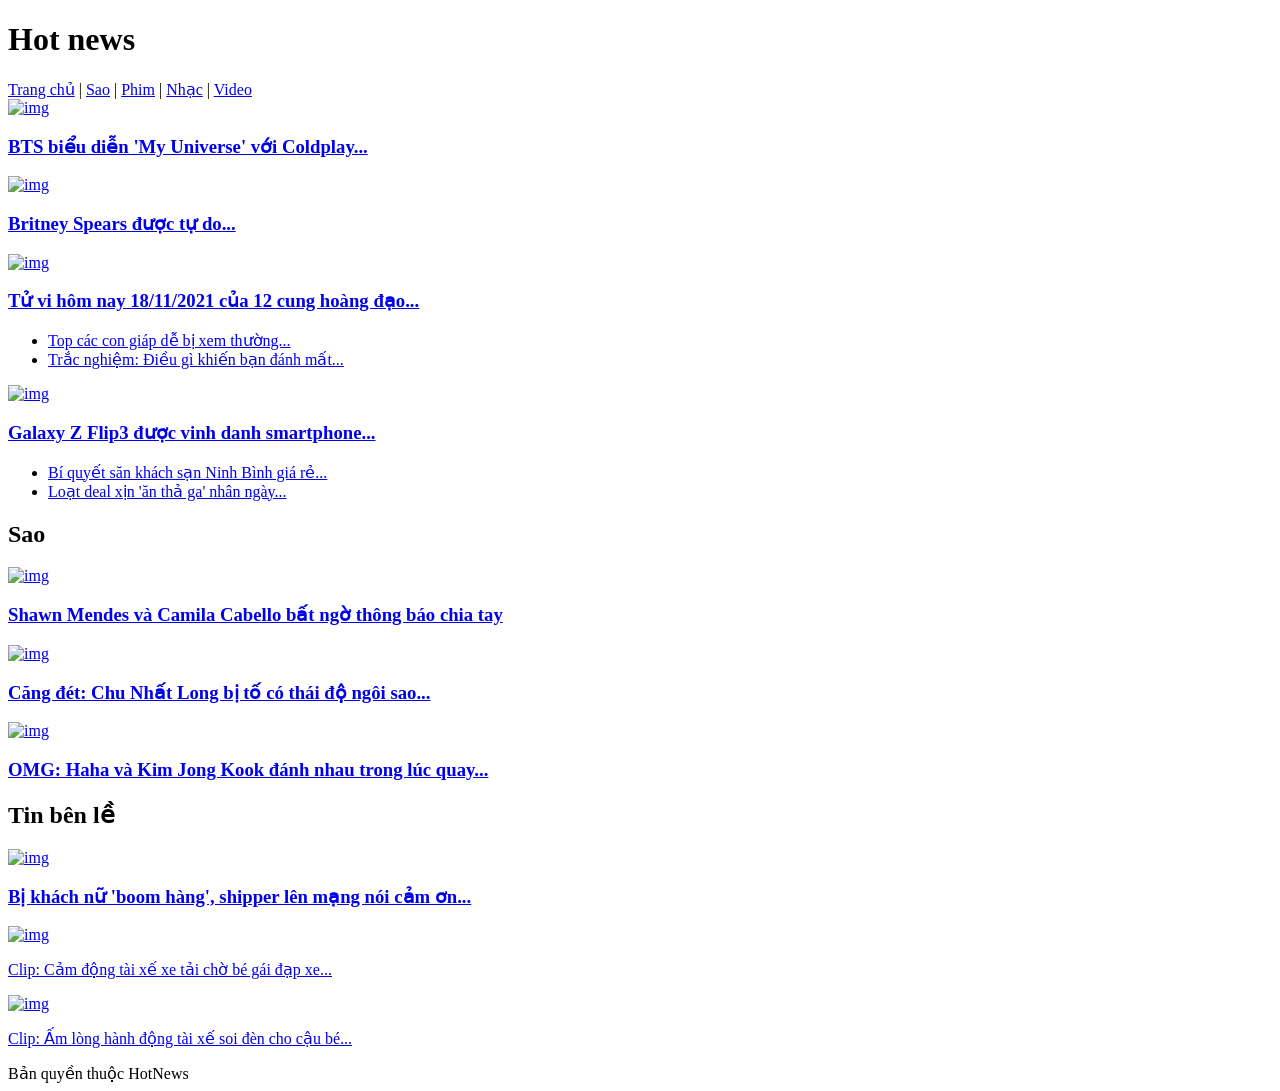
==== index.html @ 6bdab920 "Rename 1.html to index.html" ====
<!DOCTYPE html>
<html lang="vi">
<head>
    <meta charset="UTF-8">
    <title>Hot news</title>
    <link rel="stylesheet" href="style.css">
</head>
<body>

    <div class="container">
        <!-- Logo -->
        <h1 class="logo">Hot news</h1>

        <!-- Menu -->
        <div class="menu">
            <a href="#">Trang chủ</a> |
            <a href="#">Sao</a> |
            <a href="#">Phim</a> |
            <a href="#">Nhạc</a> |
            <a href="#">Video</a>
        </div>

        <!-- PHẦN 1: HOT NEWS (3 CỘT) -->
        <div class="section-1">
            <!-- Cột 1 -->
            <div class="col">
                <a href="#" class="card">
                    <img src="https://via.placeholder.com/300x180" alt="img">
                    <h3>BTS biểu diễn 'My Universe' với Coldplay...</h3>
                </a>
                <a href="#" class="card">
                    <img src="https://via.placeholder.com/300x180" alt="img">
                    <h3>Britney Spears được tự do...</h3>
                </a>
            </div>

            <!-- Cột 2 -->
            <div class="col">
                <a href="#" class="card">
                    <img src="https://via.placeholder.com/300x180" alt="img">
                    <h3>Tử vi hôm nay 18/11/2021 của 12 cung hoàng đạo...</h3>
                </a>
                <ul class="sub-list">
                    <li><a href="#">Top các con giáp dễ bị xem thường...</a></li>
                    <li><a href="#">Trắc nghiệm: Điều gì khiến bạn đánh mất...</a></li>
                </ul>
            </div>

            <!-- Cột 3 -->
            <div class="col">
                <a href="#" class="card">
                    <img src="https://via.placeholder.com/300x180" alt="img">
                    <h3>Galaxy Z Flip3 được vinh danh smartphone...</h3>
                </a>
                <ul class="sub-list">
                    <li><a href="#">Bí quyết săn khách sạn Ninh Bình giá rẻ...</a></li>
                    <li><a href="#">Loạt deal xịn 'ăn thả ga' nhân ngày...</a></li>
                </ul>
            </div>
        </div>

        <!-- PHẦN 2: SAO (Nền hồng) -->
        <div class="section-2">
            <h2>Sao</h2>
            <div class="row">
                <a href="#" class="card-pink">
                    <img src="https://via.placeholder.com/300x180" alt="img">
                    <h3>Shawn Mendes và Camila Cabello bất ngờ thông báo chia tay</h3>
                </a>
                <a href="#" class="card-pink">
                    <img src="https://via.placeholder.com/300x180" alt="img">
                    <h3>Căng đét: Chu Nhất Long bị tố có thái độ ngôi sao...</h3>
                </a>
                <a href="#" class="card-pink">
                    <img src="https://via.placeholder.com/300x180" alt="img">
                    <h3>OMG: Haha và Kim Jong Kook đánh nhau trong lúc quay...</h3>
                </a>
            </div>
        </div>

        <!-- PHẦN 3: TIN BÊN LỀ (Nền vàng nhạt) -->
        <div class="section-3">
            <h2>Tin bên lề</h2>
            <div class="row">
                <!-- Tin lớn bên trái -->
                <a href="#" class="card-side-left">
                    <img src="https://via.placeholder.com/400x220" alt="img">
                    <h3>Bị khách nữ 'boom hàng', shipper lên mạng nói cảm ơn...</h3>
                </a>

                <!-- Dãy tin nhỏ bên phải -->
                <div class="card-side-right">
                    <a href="#" class="item-small">
                        <img src="https://via.placeholder.com/120x80" alt="img">
                        <p>Clip: Cảm động tài xế xe tải chờ bé gái đạp xe...</p>
                    </a>
                    <a href="#" class="item-small">
                        <img src="https://via.placeholder.com/120x80" alt="img">
                        <p>Clip: Ấm lòng hành động tài xế soi đèn cho cậu bé...</p>
                    </a>
                </div>
            </div>
        </div>

        <!-- Footer -->
        <div class="footer">
            Bản quyền thuộc HotNews
        </div>
    </div>

</body>
</html>
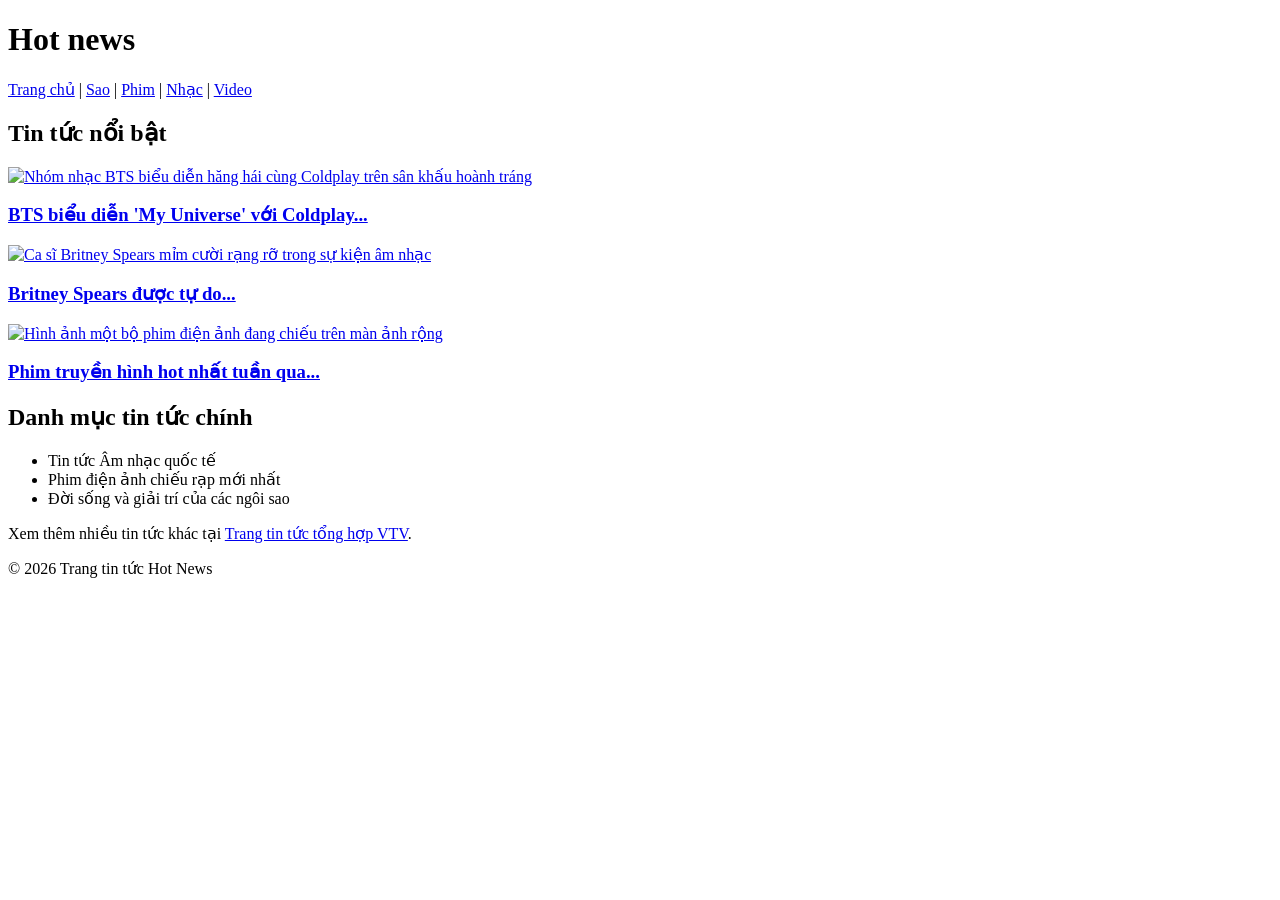
==== commit cb7e8bd6: "Update index.html" ====
--- a/index.html
+++ b/index.html
@@ -2,111 +2,72 @@
 <html lang="vi">
 <head>
     <meta charset="UTF-8">
+    <meta name="viewport" content="width=device-width, initial-scale=1.0">
     <title>Hot news</title>
     <link rel="stylesheet" href="style.css">
 </head>
 <body>
 
-    <div class="container">
+    <!-- THẺ NGỮ NGHĨA 1: <header> -->
+    <header class="container">
         <!-- Logo -->
         <h1 class="logo">Hot news</h1>
 
-        <!-- Menu -->
-        <div class="menu">
+        <!-- THẺ NGỮ NGHĨA 2: <nav> cho menu -->
+        <nav class="menu">
             <a href="#">Trang chủ</a> |
             <a href="#">Sao</a> |
             <a href="#">Phim</a> |
             <a href="#">Nhạc</a> |
             <a href="#">Video</a>
-        </div>
+        </nav>
+    </header>
 
+    <!-- THẺ NGỮ NGHĨA 3: <main> cho nội dung chính -->
+    <main class="container">
         <!-- PHẦN 1: HOT NEWS (3 CỘT) -->
-        <div class="section-1">
-            <!-- Cột 1 -->
+        <section class="section-1">
+            <!-- Tiêu đề cấp 2 đúng thứ tự -->
+            <h2>Tin tức nổi bật</h2>
+
             <div class="col">
-                <a href="#" class="card">
-                    <img src="https://via.placeholder.com/300x180" alt="img">
+                <a href="https://vtv.vn" target="_blank" class="card">
+                    <img src="https://picsum.photos/id/1018/300/180" alt="Nhóm nhạc BTS biểu diễn hăng hái cùng Coldplay trên sân khấu hoành tráng">
                     <h3>BTS biểu diễn 'My Universe' với Coldplay...</h3>
                 </a>
-                <a href="#" class="card">
-                    <img src="https://via.placeholder.com/300x180" alt="img">
+
+                <a href="https://vtv.vn" target="_blank" class="card">
+                    <img src="https://picsum.photos/id/1015/300/180" alt="Ca sĩ Britney Spears mỉm cười rạng rỡ trong sự kiện âm nhạc">
                     <h3>Britney Spears được tự do...</h3>
                 </a>
-            </div>
 
-            <!-- Cột 2 -->
-            <div class="col">
-                <a href="#" class="card">
-                    <img src="https://via.placeholder.com/300x180" alt="img">
-                    <h3>Tử vi hôm nay 18/11/2021 của 12 cung hoàng đạo...</h3>
-                </a>
-                <ul class="sub-list">
-                    <li><a href="#">Top các con giáp dễ bị xem thường...</a></li>
-                    <li><a href="#">Trắc nghiệm: Điều gì khiến bạn đánh mất...</a></li>
-                </ul>
-            </div>
-
-            <!-- Cột 3 -->
-            <div class="col">
-                <a href="#" class="card">
-                    <img src="https://via.placeholder.com/300x180" alt="img">
-                    <h3>Galaxy Z Flip3 được vinh danh smartphone...</h3>
-                </a>
-                <ul class="sub-list">
-                    <li><a href="#">Bí quyết săn khách sạn Ninh Bình giá rẻ...</a></li>
-                    <li><a href="#">Loạt deal xịn 'ăn thả ga' nhân ngày...</a></li>
-                </ul>
-            </div>
-        </div>
-
-        <!-- PHẦN 2: SAO (Nền hồng) -->
-        <div class="section-2">
-            <h2>Sao</h2>
-            <div class="row">
-                <a href="#" class="card-pink">
-                    <img src="https://via.placeholder.com/300x180" alt="img">
-                    <h3>Shawn Mendes và Camila Cabello bất ngờ thông báo chia tay</h3>
-                </a>
-                <a href="#" class="card-pink">
-                    <img src="https://via.placeholder.com/300x180" alt="img">
-                    <h3>Căng đét: Chu Nhất Long bị tố có thái độ ngôi sao...</h3>
-                </a>
-                <a href="#" class="card-pink">
-                    <img src="https://via.placeholder.com/300x180" alt="img">
-                    <h3>OMG: Haha và Kim Jong Kook đánh nhau trong lúc quay...</h3>
+                <a href="https://vtv.vn" target="_blank" class="card">
+                    <img src="https://picsum.photos/id/1019/300/180" alt="Hình ảnh một bộ phim điện ảnh đang chiếu trên màn ảnh rộng">
+                    <h3>Phim truyền hình hot nhất tuần qua...</h3>
                 </a>
             </div>
-        </div>
+        </section>
 
-        <!-- PHẦN 3: TIN BÊN LỀ (Nền vàng nhạt) -->
-        <div class="section-3">
-            <h2>Tin bên lề</h2>
-            <div class="row">
-                <!-- Tin lớn bên trái -->
-                <a href="#" class="card-side-left">
-                    <img src="https://via.placeholder.com/400x220" alt="img">
-                    <h3>Bị khách nữ 'boom hàng', shipper lên mạng nói cảm ơn...</h3>
-                </a>
+        <!-- BỔ SUNG DANH SÁCH (BẮT BUỘC THEO ĐỀ BÀI) -->
+        <section>
+            <h2>Danh mục tin tức chính</h2>
+            <ul>
+                <li>Tin tức Âm nhạc quốc tế</li>
+                <li>Phim điện ảnh chiếu rạp mới nhất</li>
+                <li>Đời sống và giải trí của các ngôi sao</li>
+            </ul>
+        </section>
 
-                <!-- Dãy tin nhỏ bên phải -->
-                <div class="card-side-right">
-                    <a href="#" class="item-small">
-                        <img src="https://via.placeholder.com/120x80" alt="img">
-                        <p>Clip: Cảm động tài xế xe tải chờ bé gái đạp xe...</p>
-                    </a>
-                    <a href="#" class="item-small">
-                        <img src="https://via.placeholder.com/120x80" alt="img">
-                        <p>Clip: Ấm lòng hành động tài xế soi đèn cho cậu bé...</p>
-                    </a>
-                </div>
-            </div>
-        </div>
+        <!-- BỔ SUNG LIÊN KẾT NGOÀI (BẮT BUỘC THEO ĐỀ BÀI) -->
+        <section>
+            <p>Xem thêm nhiều tin tức khác tại <a href="https://vtv.vn" target="_blank" rel="noopener noreferrer">Trang tin tức tổng hợp VTV</a>.</p>
+        </section>
+    </main>
 
-        <!-- Footer -->
-        <div class="footer">
-            Bản quyền thuộc HotNews
-        </div>
-    </div>
+    <!-- THẺ NGỮ NGHĨA 4: <footer> -->
+    <footer>
+        <p>&copy; 2026 Trang tin tức Hot News</p>
+    </footer>
 
 </body>
 </html>
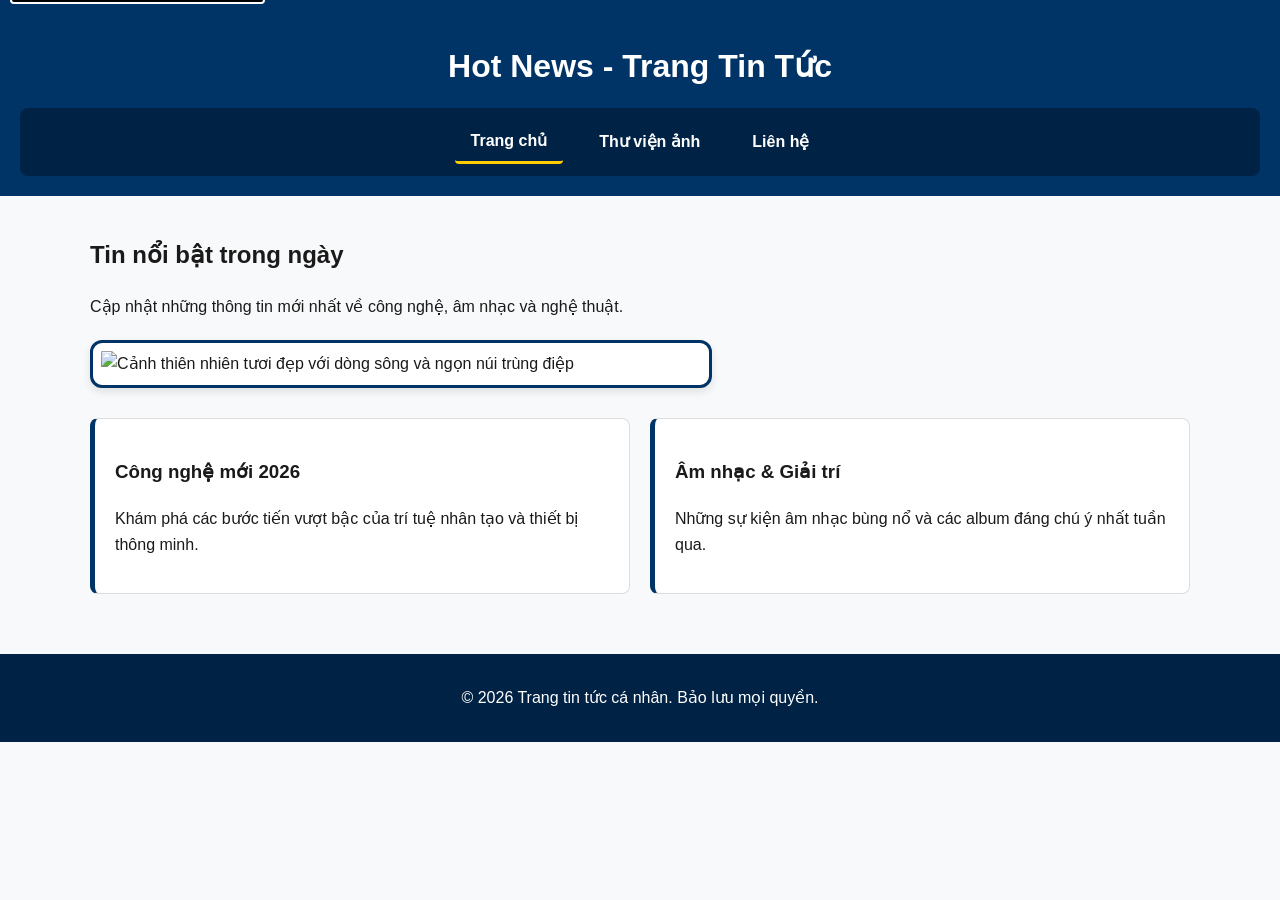
==== commit 38cadf59: "Rename Index.html to index.html" ====
--- a/index.html
+++ b/index.html
@@ -1,73 +1,52 @@
-<!DOCTYPE html>
-<html lang="vi">
-<head>
-    <meta charset="UTF-8">
-    <meta name="viewport" content="width=device-width, initial-scale=1.0">
-    <title>Hot news</title>
-    <link rel="stylesheet" href="style.css">
-</head>
-<body>
-
-    <!-- THẺ NGỮ NGHĨA 1: <header> -->
-    <header class="container">
-        <!-- Logo -->
-        <h1 class="logo">Hot news</h1>
-
-        <!-- THẺ NGỮ NGHĨA 2: <nav> cho menu -->
-        <nav class="menu">
-            <a href="#">Trang chủ</a> |
-            <a href="#">Sao</a> |
-            <a href="#">Phim</a> |
-            <a href="#">Nhạc</a> |
-            <a href="#">Video</a>
-        </nav>
-    </header>
-
-    <!-- THẺ NGỮ NGHĨA 3: <main> cho nội dung chính -->
-    <main class="container">
-        <!-- PHẦN 1: HOT NEWS (3 CỘT) -->
-        <section class="section-1">
-            <!-- Tiêu đề cấp 2 đúng thứ tự -->
-            <h2>Tin tức nổi bật</h2>
-
-            <div class="col">
-                <a href="https://vtv.vn" target="_blank" class="card">
-                    <img src="https://picsum.photos/id/1018/300/180" alt="Nhóm nhạc BTS biểu diễn hăng hái cùng Coldplay trên sân khấu hoành tráng">
-                    <h3>BTS biểu diễn 'My Universe' với Coldplay...</h3>
-                </a>
-
-                <a href="https://vtv.vn" target="_blank" class="card">
-                    <img src="https://picsum.photos/id/1015/300/180" alt="Ca sĩ Britney Spears mỉm cười rạng rỡ trong sự kiện âm nhạc">
-                    <h3>Britney Spears được tự do...</h3>
-                </a>
-
-                <a href="https://vtv.vn" target="_blank" class="card">
-                    <img src="https://picsum.photos/id/1019/300/180" alt="Hình ảnh một bộ phim điện ảnh đang chiếu trên màn ảnh rộng">
-                    <h3>Phim truyền hình hot nhất tuần qua...</h3>
-                </a>
-            </div>
-        </section>
-
-        <!-- BỔ SUNG DANH SÁCH (BẮT BUỘC THEO ĐỀ BÀI) -->
-        <section>
-            <h2>Danh mục tin tức chính</h2>
-            <ul>
-                <li>Tin tức Âm nhạc quốc tế</li>
-                <li>Phim điện ảnh chiếu rạp mới nhất</li>
-                <li>Đời sống và giải trí của các ngôi sao</li>
-            </ul>
-        </section>
-
-        <!-- BỔ SUNG LIÊN KẾT NGOÀI (BẮT BUỘC THEO ĐỀ BÀI) -->
-        <section>
-            <p>Xem thêm nhiều tin tức khác tại <a href="https://vtv.vn" target="_blank" rel="noopener noreferrer">Trang tin tức tổng hợp VTV</a>.</p>
-        </section>
-    </main>
-
-    <!-- THẺ NGỮ NGHĨA 4: <footer> -->
-    <footer>
-        <p>&copy; 2026 Trang tin tức Hot News</p>
-    </footer>
-
-</body>
-</html>
+<!DOCTYPE html>
+<html lang="vi">
+<head>
+    <meta charset="UTF-8">
+    <meta name="viewport" content="width=device-width, initial-scale=1.0">
+    <title>Trang chủ - Tin tức & Đời sống</title>
+    <!-- Yêu cầu: Liên kết tệp CSS chính xác -->
+    <link rel="stylesheet" href="baitap2.css">
+</head>
+<body>
+
+    <!-- Yêu cầu 4: Skip to Main Content Link -->
+    <a href="#main-content" class="skip-link">Chuyển đến Nội dung chính</a>
+
+    <header>
+        <h1>Hot News - Trang Tin Tức</h1>
+        <!-- Yêu cầu 5 & 8: Điều hướng đẹp mắt sử dụng Flexbox -->
+        <nav class="navbar">
+            <a href="index.html" class="nav-link active">Trang chủ</a>
+            <a href="gallery.html" class="nav-link">Thư viện ảnh</a>
+            <a href="contact.html" class="nav-link">Liên hệ</a>
+        </nav>
+    </header>
+
+    <!-- Thẻ main với id để nhận Skip Link -->
+    <main id="main-content">
+        <section class="hero">
+            <h2>Tin nổi bật trong ngày</h2>
+            <p>Cập nhật những thông tin mới nhất về công nghệ, âm nhạc và nghệ thuật.</p>
+            <!-- Thẻ img dùng Box Model -->
+            <img src="https://picsum.photos/id/1018/600/350" alt="Cảnh thiên nhiên tươi đẹp với dòng sông và ngọn núi trùng điệp" class="styled-img">
+        </section>
+
+        <!-- Yêu cầu 7: Sử dụng CSS Grid cho bố cục 2 cột -->
+        <section class="grid-container">
+            <article class="grid-card">
+                <h3>Công nghệ mới 2026</h3>
+                <p>Khám phá các bước tiến vượt bậc của trí tuệ nhân tạo và thiết bị thông minh.</p>
+            </article>
+            <article class="grid-card">
+                <h3>Âm nhạc & Giải trí</h3>
+                <p>Những sự kiện âm nhạc bùng nổ và các album đáng chú ý nhất tuần qua.</p>
+            </article>
+        </section>
+    </main>
+
+    <footer>
+        <p>&copy; 2026 Trang tin tức cá nhân. Bảo lưu mọi quyền.</p>
+    </footer>
+
+</body>
+</html>
--- a/baitap2.css
+++ b/baitap2.css
@@ -0,0 +1,180 @@
+/* =========================================================
+   1. CẤU HÌNH CHUNG & ĐẢM BẢO TƯƠNG PHẢN (WAVE ACCESSIBILITY)
+   ========================================================= */
+
+body {
+    font-family: Arial, Helvetica, sans-serif;
+    color: #1a1a1a;             /* Chữ đen đậm đảm bảo độ tương phản cao */
+    background-color: #f8f9fa;  /* Nền xám rất nhẹ */
+    line-height: 1.6;
+    margin: 0;
+    padding: 0;
+}
+
+main {
+    padding: 20px;
+    max-width: 1100px;
+    margin: 0 auto;
+}
+
+/* =========================================================
+   2. YÊU CẦU 4: SKIP TO MAIN CONTENT LINK (POSITION & :FOCUS)
+   ========================================================= */
+
+.skip-link {
+    position: absolute;
+    top: -50px;                 /* Mặc định ẩn khỏi màn hình */
+    left: 10px;
+    background: #000000;
+    color: #ffffff;             /* Chữ trắng trên nền đen tương phản 100% */
+    padding: 12px 18px;
+    z-index: 1000;
+    text-decoration: underline;
+    font-weight: bold;
+    border: 2px solid #ffffff;
+    border-radius: 4px;
+}
+
+/* Chỉ xuất hiện khi người dùng dùng phím Tab (Focus) */
+.skip-link:focus {
+    top: 10px;
+}
+
+/* =========================================================
+   3. YÊU CẦU 5 & 8: ĐIỀU HƯỚNG TẠO KIỂU BẰNG FLEXBOX (NAVBAR)
+   ========================================================= */
+
+header {
+    background-color: #003366;  /* Xanh đậm chuẩn độ tương phản */
+    color: #ffffff;
+    padding: 20px;
+    text-align: center;
+}
+
+header h1 {
+    margin-bottom: 15px;
+}
+
+/* Áp dụng Flexbox cho Navbar */
+.navbar {
+    display: flex;
+    justify-content: center;
+    align-items: center;
+    gap: 20px;                  /* Khoảng cách giữa các liên kết */
+    background-color: #002244;
+    padding: 12px;
+    border-radius: 8px;
+}
+
+.nav-link {
+    color: #ffffff;
+    text-decoration: none;
+    font-weight: bold;
+    padding: 8px 16px;
+    border-radius: 4px;
+    transition: background-color 0.3s ease, transform 0.2s ease; /* Yêu cầu 9 */
+}
+
+/* Yêu cầu 9: Pseudo-class :hover tạo hiệu ứng thú vị */
+.nav-link:hover, .nav-link:focus {
+    background-color: #ffcc00;
+    color: #000000;             /* Đổi màu chữ sang đen để giữ tương phản */
+    transform: translateY(-3px); /* Nhô nhẹ lên khi di chuột */
+}
+
+.nav-link.active {
+    border-bottom: 3px solid #ffcc00;
+}
+
+/* =========================================================
+   4. YÊU CẦU 6: TẠO KIỂU HÌNH ẢNH BẰNG BOX MODEL (BORDER, PADDING, BORDER-RADIUS)
+   ========================================================= */
+
+.styled-img {
+    width: 100%;
+    max-width: 600px;
+    height: auto;
+    background-color: #ffffff;
+    border: 3px solid #003366;   /* Border */
+    padding: 8px;               /* Padding */
+    border-radius: 12px;        /* Border-radius */
+    box-shadow: 0 4px 8px rgba(0,0,0,0.1);
+    display: block;
+    margin: 20px 0;
+}
+
+/* =========================================================
+   5. YÊU CẦU 7: SỬ DỤNG CSS GRID (LƯỚI 2 CỘT)
+   ========================================================= */
+
+.grid-container {
+    display: grid;
+    grid-template-columns: 1fr 1fr; /* Lưới hai cột bằng nhau */
+    gap: 20px;
+    margin-top: 30px;
+}
+
+.grid-card {
+    background-color: #ffffff;
+    padding: 20px;
+    border: 1px solid #ddd;
+    border-radius: 8px;
+    border-left: 5px solid #003366;
+}
+
+/* Responsive cho màn hình nhỏ */
+@media (max-width: 600px) {
+    .grid-container {
+        grid-template-columns: 1fr; /* Xuống 1 cột trên điện thoại */
+    }
+}
+
+/* =========================================================
+   6. YÊU CẦU 8 & 10: GALLERY BẰNG FLEXBOX VÀ NTH-CHILD SELECTOR
+   ========================================================= */
+
+.gallery-flex {
+    display: flex;
+    flex-wrap: wrap;
+    justify-content: space-around;
+    gap: 20px;
+    margin-top: 20px;
+}
+
+.gallery-img {
+    width: 280px;
+    height: 180px;
+    object-fit: cover;
+    background-color: #ffffff;
+    padding: 6px;
+    border: 2px solid #003366;
+    transition: transform 0.3s ease; /* Hiệu ứng hover */
+}
+
+/* Yêu cầu 9: Hiệu ứng Hover làm hình ảnh phóng to nhẹ */
+.gallery-img:hover {
+    transform: scale(1.05);
+}
+
+/* Yêu cầu 10: Sử dụng bộ chọn :nth-child để tạo border-radius xen kẽ */
+.gallery-flex img:nth-child(odd) {
+    border-radius: 20px 0 20px 0;  /* Ảnh số lẻ: Bo góc chéo */
+    border-color: #003366;
+}
+
+.gallery-flex img:nth-child(even) {
+    border-radius: 0 20px 0 20px;  /* Ảnh số cặp: Bo góc chéo ngược lại */
+    border-color: #cc5500;
+}
+
+/* =========================================================
+   7. CHÂN TRANG (FOOTER)
+   ========================================================= */
+
+footer {
+    background-color: #002244;
+    color: #ffffff;
+    text-align: center;
+    padding: 15px;
+    margin-top: 40px;
+}
